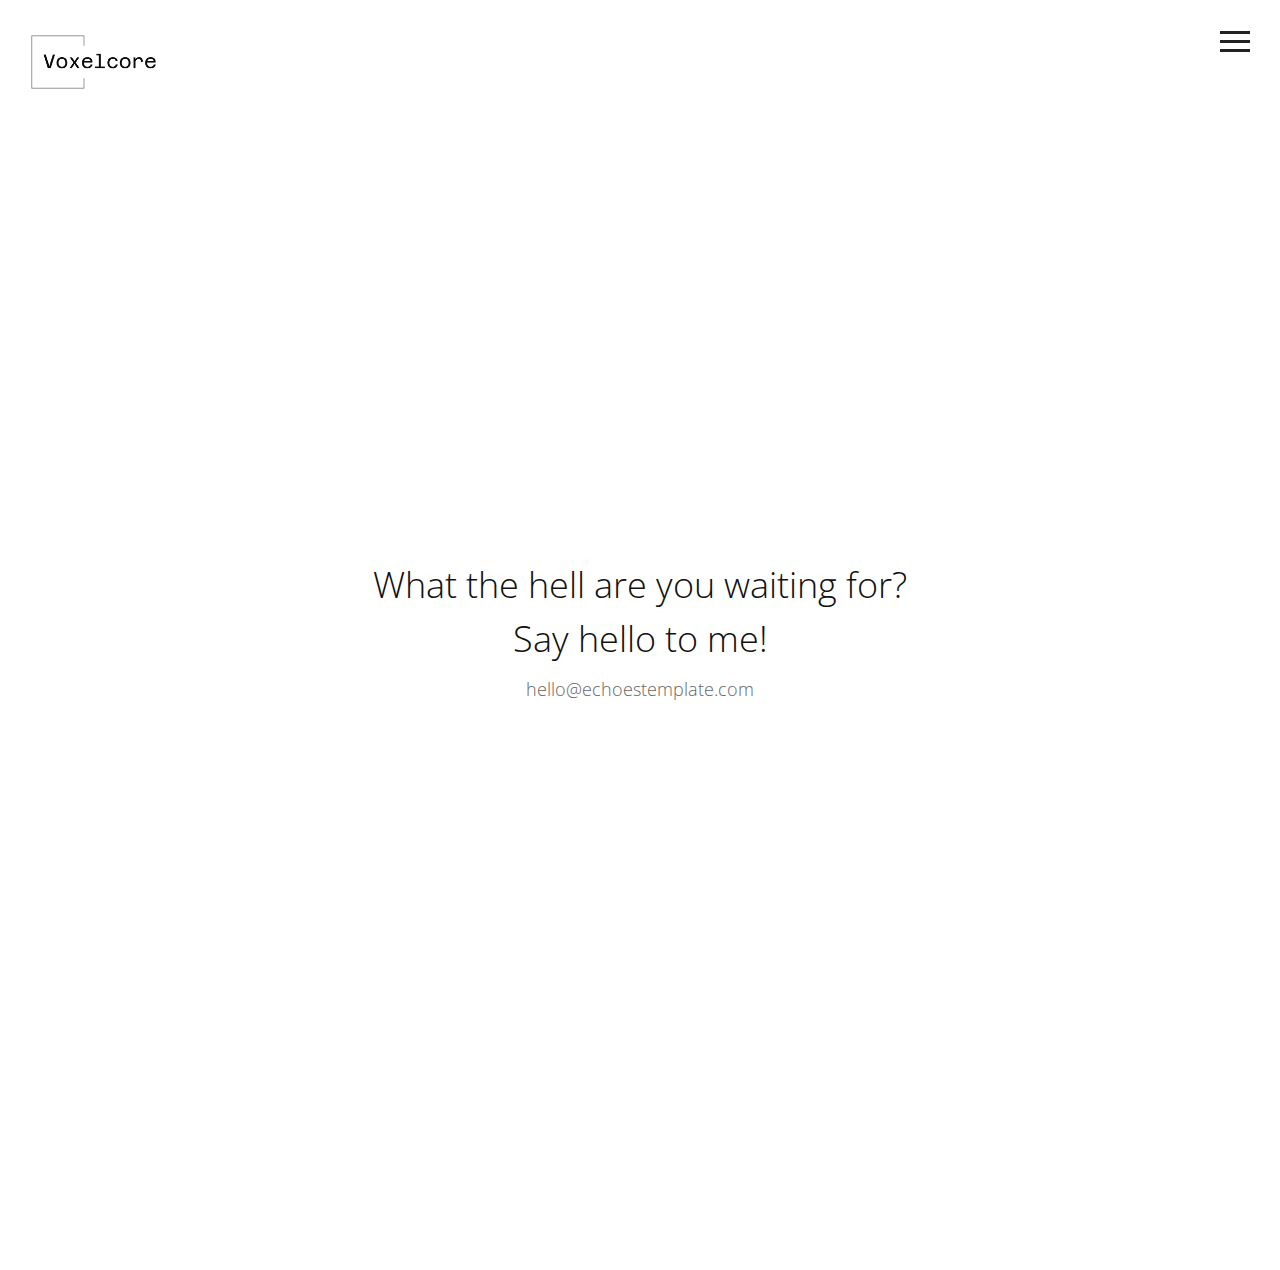
==== contact.html @ 2a8372d0 "add files" ====
<!DOCTYPE html>
<html lang="en">
<head>
   <meta charset="utf-8">
   <meta http-equiv="X-UA-Compatible" content="IE=edge">
   <meta name="viewport" content="width=device-width, initial-scale=1">
   <meta name="description" content="">
   <meta name="author" content="">
   <title>Voxel</title>
   <!-- Css -->
   <link href="css/bootstrap.css" rel="stylesheet">
   <link href="css/style.css" rel="stylesheet">
</head>
<body>
<nav class="navbar navbar-default color-fill navbar-fixed-top">
   <div class="col-md-12">
      <div class="nav">
         <button class="btn-nav">
            <span class="icon-bar top"></span>
            <span class="icon-bar middle"></span>
            <span class="icon-bar bottom"></span>
         </button>
      </div>
      <a class="navbar-brand" href="index.html">
         <img class="logo" src="img/voxelcore-high-resolution-logo-grayscale-transparent.png" alt="logo">
      </a>
      <div class="nav-content hideNav hidden">
         <ul class="nav-list vcenter">
            <li class="nav-item"><a class="item-anchor" href="index.html">Home</a></li>
            <li class="nav-item"><a class="item-anchor" href="about.html">About Me</a></li>
            <li class="nav-item"><a class="item-anchor" href="portfolio.html">Portfolio</a></li>
            <li class="nav-item"><a class="item-anchor" href="contact.html">Contact</a></li>
         </ul>
      </div>
   </div>
</nav>
<section>
   <div class="container" style="height: 100vh; display: flex; justify-content: center; align-items: center;">
      <div class="row text-center">
         <div class="col-md-12">
            <h1>
               What the hell are you waiting for? <br>
               Say hello to me!
            </h1>
            <h4><a href="mailto:hello@echoestemplate.com">hello@echoestemplate.com</a></h4>
         </div>
      </div>
   </div>
</section>
<!-- script -->
<script src="js/jquery.js"></script>
<script src="js/bootstrap.min.js"></script>
<script src="js/modernizr.js"></script>
<script src="js/script.js"></script>
</body>
</html>
---- css/style.css ----
@import url(https://fonts.googleapis.com/css?family=Open+Sans:400,300);
@import 'https://fonts.googleapis.com/css?family=Fauna+One';

/*---------- Global Style ----------*/

body {
    color: #222;
    font-family: 'Fauna One', serif;
    font-size: 17px;
    line-height: 1.8!important;
}
html {
    overflow-x: hidden;
}
h1,
h2,
h3,
h4,
h5,
h6 {
    font-family: 'Open Sans', sans-serif;
    font-weight: 200;
    color: #111;
    line-height: 1.5em;
    margin-top: 0;
}
p {
    font-family: 'Fauna One', serif;
    font-weight: 300;
    margin-top: 1px;
}
p,
ul,
li {
    color: #666;
}
section {
    padding-top: 185px;
    padding-bottom: 185px;
}
.no-gutter {
    padding-right: 0;
    padding-left: 0;
}
a,
a:link {
    color: #666;
}
a:hover,
a:focus,
a:visited {
    color: #666;
    text-decoration: none;
}
.vcenter {
    position: relative;
    top: 50%;
    transform: translateY(-50%);
    -webkit-transform: translateY(-50%);
    -ms-transform: translateY(-50%);
}
.fill {
    height: 100vh;
}
.margin-top-05 {
    margin-top: 0.5em;
}
.margin-top-10 {
    margin-top: 1.0em;
}
.margin-top-15 {
    margin-top: 1.5em;
}
.margin-top-20 {
    margin-top: 2.0em;
}
.margin-top-25 {
    margin-top: 2.5em;
}
.margin-top-30 {
    margin-top: 3.0em;
}
.margin-top-35 {
    margin-top: 3.5em;
}
.margin-top-40 {
    margin-top: 4.0em;
}
.margin-top-45 {
    margin-top: 4.5em;
}

/*---------- Navbar ----------*/

.nav {
    position: relative;
    width: auto;
    display: inline-block;
    border: none;
    float: right;
    z-index: 99999;
}
.navbar-fixed-top {
    padding-top: 10px;
}
.navbar-brand {
    padding-top: 25px;
}
.navbar-brand > img {
    max-width: 127px;
    z-index: 9999;
}
@media (max-width: 768px) {
    .navbar-brand {
        padding-left: 0px;
    }
}
.navbar-default {
    background-color: transparent;
    border-color: transparent;
}
.navbar-default.color-fill {
    background-color: #fff;
    border-color: transparent;
}
.btn-nav {
    background: transparent;
    border: none;
    padding: 15px;
    -webkit-transition: all .5s ease;
    -moz-transition: all .5s ease;
    -ms-transition: all .5s ease;
    -o-transition: all .5s ease;
    transition: all .5s ease;
    cursor: pointer;
    z-index: 99999;
}
@media (max-width: 768px) {
    .btn-nav {
        padding: 15px 0;
    }
}
.btn-nav:focus {
    outline: 0;
}
.icon-bar {
    display: block;
    margin: 6px 0;
    width: 30px;
    height: 3px;
    background-color: #222;
}
.icon-bar.inverted {
    background-color: #fff;
}
@media (max-width: 992px) {
    .icon-bar.inverted {
        background-color: #222;
    }
}
.opaque {
    background-color: #fff!important;
}
.btn-nav:hover .icon-bar {
    -webkit-transition: all 1s ease;
    -moz-transition: all 1s ease;
    -ms-transition: all 1s ease;
    -o-transition: all 1s ease;
    transition: all 1s ease;
    background-color: #555;
}
.nav-content {
    position: fixed;
    top: -100%;
    bottom: 0;
    left: 0;
    right: 0;
    background-color: rgba(255, 255, 255, 1);
    display: block;
    height: 100%;
    z-index: 9;
}
.nav-list {
    list-style: none;
    padding: 0;
    position: relative;
}
.item-anchor {
    color: #fff;
    font-size: 30px;
    font-weight: 100;
    position: relative;
    text-decoration: none;
    padding: 10px;
}
.item-anchor:hover,
.item-anchor:focus {
    color: #ffffff;
    -webkit-transition: all 1s ease;
    -moz-transition: all 1s ease;
    -ms-transition: all 1s ease;
    -o-transition: all 1s ease;
    transition: all 1s ease;
}
.item-anchor:hover:after,
.item-anchor:focus:after {
    width: 100%;
    background: #f7f7f7;
    -webkit-transition: all 1s ease;
    -moz-transition: all 1s ease;
    -ms-transition: all 1s ease;
    -o-transition: all 1s ease;
    transition: all 1s ease;
}
.nav-item {
    font-family: 'Open Sans', sans-serif;
    margin: 10px auto;
    text-align: center;
    color: #222;
}
.nav-item a:link,
.nav-item a:hover,
.nav-item a:focus {
    color: #222;
}
.nav-item a:hover,
.nav-item a:focus {
    border-bottom: 2px solid #222;
}
.animated {
    display: block;
    margin: 0 auto;
}
.animated:hover .icon-bar,
.animated:focus .icon-bar {
    background-color: #fff;
}
.animated:focus {
    cursor: pointer;
    z-index: 9999;
}
.middle {
    margin: 0 auto;
}
.icon-bar {
    -webkit-transition: all .7s ease;
    -moz-transition: all .7s ease;
    -ms-transition: all .7s ease;
    -o-transition: all .7s ease;
    transition: all .7s ease;
    z-index: 999999;
}
.animated .icon-bar {
    z-index: 999999;
    background-color: #222!important;
}
.animated .top {
    -webkit-transform: translateY(7px) rotateZ(45deg);
    -moz-transform: translateY(7px) rotateZ(45deg);
    -ms-transform: translateY(7px) rotateZ(45deg);
    -o-transform: translateY(7px) rotateZ(45deg);
    transform: translateY(7px) rotateZ(45deg);
}
.animated .bottom {
    -webkit-transform: translateY(-11px) rotateZ(-45deg);
    -moz-transform: translateY(-11px) rotateZ(-45deg);
    -ms-transform: translateY(-11px) rotateZ(-45deg);
    -o-transform: translateY(-11px) rotateZ(-45deg);
    transform: translateY(-11px) rotateZ(-45deg);
}
.animated .middle {
    width: 0;
}
@keyframes showNav {
    from {
        top: -100%;
    }
    to {
        top: 0;
    }
}
@-webkit-keyframes showNav {
    from {
        top: -100%;
    }
    to {
        top: 0;
    }
}
@-moz-keyframes showNav {
    from {
        top: -100%;
    }
    to {
        top: 0;
    }
}
@-o-keyframes showNav {
    from {
        top: -100%;
    }
    to {
        top: 0;
    }
}
.showNav {
    -webkit-animation: showNav 1s ease forwards;
    -moz-animation: showNav 1s ease forwards;
    -o-animation: showNav 1s ease forwards;
    animation: showNav 1s ease forwards;
}
@keyframes hideNav {
    from {
        top: 0;
    }
    to {
        top: -100%;
    }
}
@-webkit-keyframes hideNav {
    from {
        top: 0;
    }
    to {
        top: -100%;
    }
}
@-moz-keyframes hideNav {
    from {
        top: 0;
    }
    to {
        top: -100%;
    }
}
@-o-keyframes hideNav {
    from {
        top: 0;
    }
    to {
        top: -100%;
    }
}
.hideNav {
    -webkit-animation: hideNav 1s ease forwards;
    -moz-animation: hideNav 1s ease forwards;
    -o-animation: hideNav 1s ease forwards;
    animation: hideNav 1s ease forwards;
}
.hidden {
    display: none;
}

/*---------- Menu Icon Animation ----------*/

.navbar-toggle * {
    -ms-transition: all 0.4s ease;
    -webkit-transition: all 0.4s ease;
    -moz-transition: all 0.4s ease;
    -o-transition: all 0.4s ease;
    transition: all 0.4s ease;
}
.navbar-toggle {
    border: medium none;
    border-radius: 0;
    color: #fff;
    cursor: pointer;
    height: 50px;
    padding: 16px;
    width: 50px;
    float: right;
    margin-top: 0px;
    margin-bottom: 0px;
}
.navbar-default .navbar-toggle:hover,
.navbar-default .navbar-toggle:focus {
    background-color: #fff;
}
.navbar-default .navbar-toggle,
.navbar-default .navbar-collapse,
.navbar-default .navbar-form {
    border-color: #fff;
}
.navbar-toggle span {
    width: 25px;
    height: 3px;
    margin-bottom: 5px;
    background-color: #222;
    display: block;
}
.navbar-toggle span.bar1 {
    -ms-transform: rotate(45deg);
    -webkit-transform: rotate(45deg);
    -moz-transform: rotate(45deg);
    -o-transform: rotate(45deg);
    transform: rotate(45deg);
    -ms-transform-origin: 1px 3px;
    -webkit-transform-origin: 1px 3px;
    -moz-transform-origin: 1px 3px;
    -o-transform-origin: 1px 3px;
    transform-origin: 1px 3px;
    width: 31px;
}
.navbar-toggle span.bar2 {
    -ms-transform: rotate(-360deg) scale(0);
    -webkit-transform: rotate(-360deg) scale(0);
    -moz-transform: rotate(-360deg) scale(0);
    -o-transform: rotate(-360deg) scale(0);
    transform: rotate(-360deg) scale(0);
}
.navbar-toggle span.bar3 {
    -ms-transform: rotate(-45deg);
    -webkit-transform: rotate(-45deg);
    transform: rotate(-45deg);
    -ms-transform-origin: 8px 2px;
    -webkit-transform-origin: 8px 2px;
    transform-origin: 8px 2px;
    width: 31px;
}
.navbar-toggle.collapsed span.bar1,
.navbar-toggle.collapsed span.bar2,
.navbar-toggle.collapsed span.bar3,
.navbar-toggle.collapsed span.bar4 {
    -ms-transform: none;
    -webkit-transform: none;
    transform: none;
    width: 30px;
}

/*---------- Header ----------*/

#header {
    height: 50%;
    margin: 0 auto;
    position: relative;
    color: #fff;
    text-align: center;
    background-size: cover;
}
#headslide {
    position: relative;
}
#headslide .img-responsive,
#headslide .thumbnail > img,
#headslide .thumbnail a > img,
#headslide .carousel-inner > .item > img,
#headslide .carousel-inner > .item > a > img {
    height: 100vh;
    max-width: none;
    object-fit: cover;
    width: 100%;
}
#header h1,
#header p {
    color: #fff;
}
#header h1 {
    font-size: 3.5em;
}
#header p {
    font-size: 1.5em;
}

/*---------- Portfolio ----------*/

#portfolio {
    padding-top: 185px;
}
.background-image-holder {
    background-attachment: scroll;
    background-clip: border-box;
    background-origin: padding-box;
    background-position: 50% 50% !important;
    background-repeat: repeat;
    background-size: cover !important;
    height: 100%;
    left: 0;
    top: 0;
    transition: all 0.3s ease 0s;
    width: 100%;
    z-index: 1;
}
.background-image {
    height: 100%;
    width: 100%;
    object-fit: cover;
}
.square-thumbs li {
    height: 285px;
}
.lightbox-grid li {
    padding: 8px;
    float: left;
    opacity: 1;
    transition: all 0.3s ease 0s;
}
@media (max-width: 992px) {
    .lightbox-grid li  {
        padding: 8px 0;
    }
}
.lightbox-grid,
.lightbox-grid ul,
.lightbox-grid li {
    overflow: hidden;
    position: relative;
}
.portfolio-sorting {
    padding-left: 15px;
    font-family: 'Open Sans', sans-serif;
}
.portfolio-sorting li a:hover,
.portfolio-sorting li a.active {
    border-bottom: 2px solid #222;
}
.portfolio-item {
    margin-bottom: 30px;
}
.item {
    height: 100vh;
}
.item img {
    width: 100%;
    height: 100vh!important;
    object-fit: cover;
}
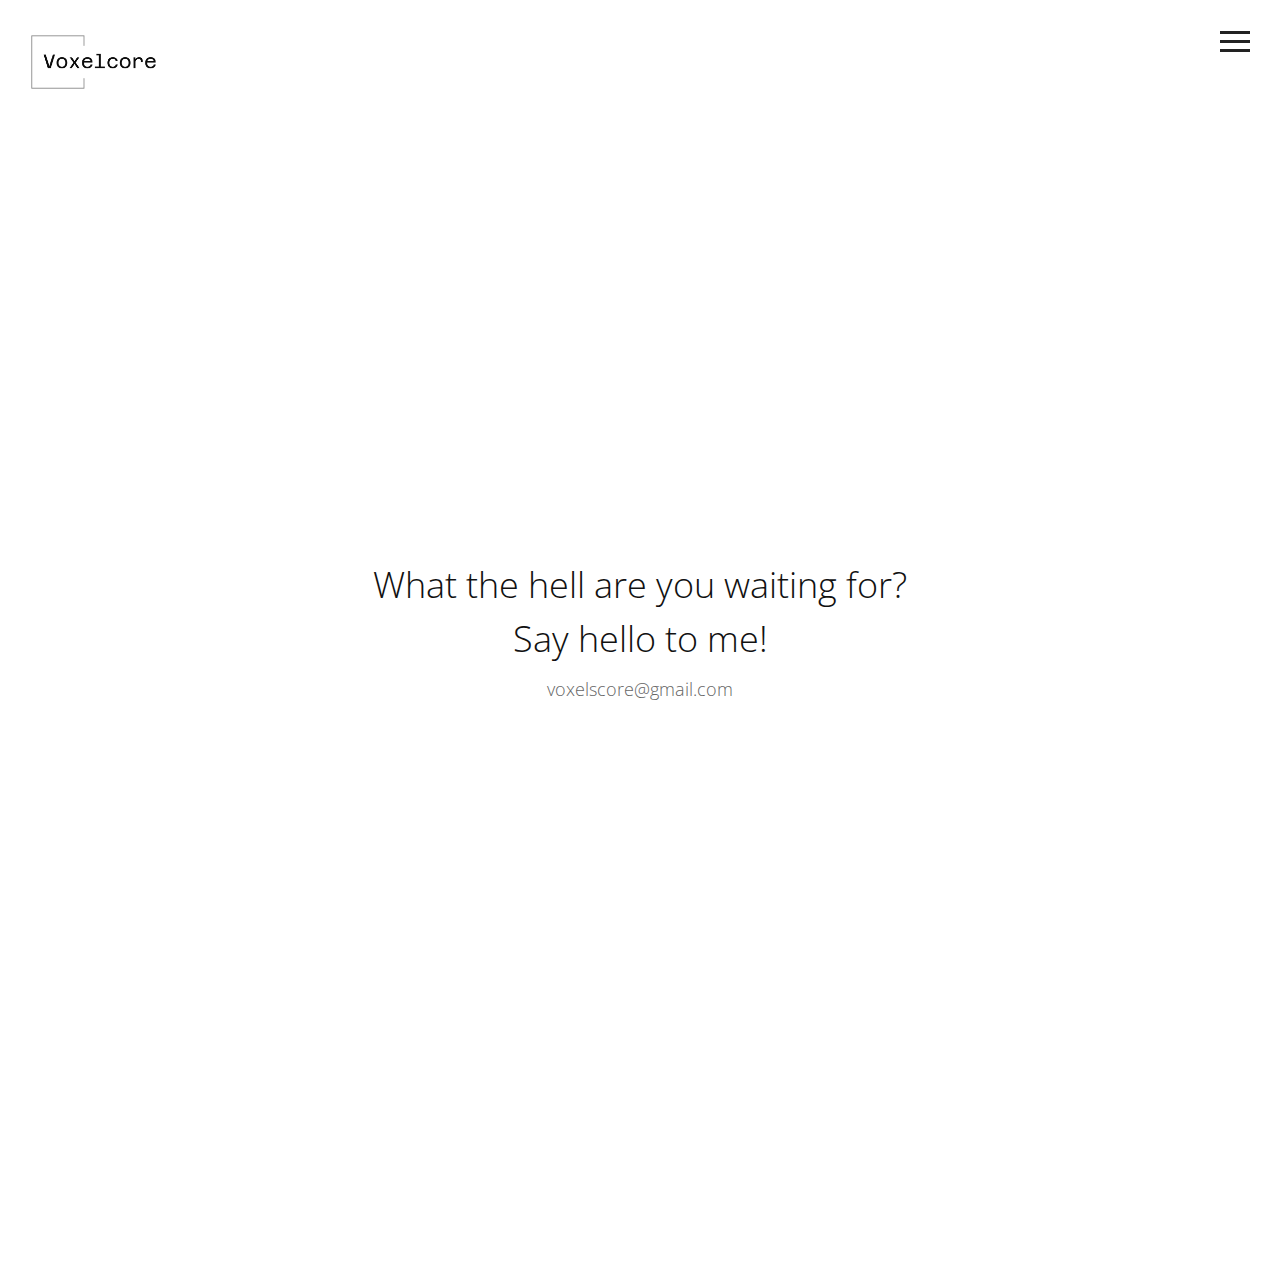
==== commit a53838e7: "Update contact.html" ====
--- a/contact.html
+++ b/contact.html
@@ -42,7 +42,7 @@
                What the hell are you waiting for? <br>
                Say hello to me!
             </h1>
-            <h4><a href="mailto:hello@echoestemplate.com">hello@echoestemplate.com</a></h4>
+            <h4><a href="mailto:hello@echoestemplate.com">voxelscore@gmail.com</a></h4>
          </div>
       </div>
    </div>
